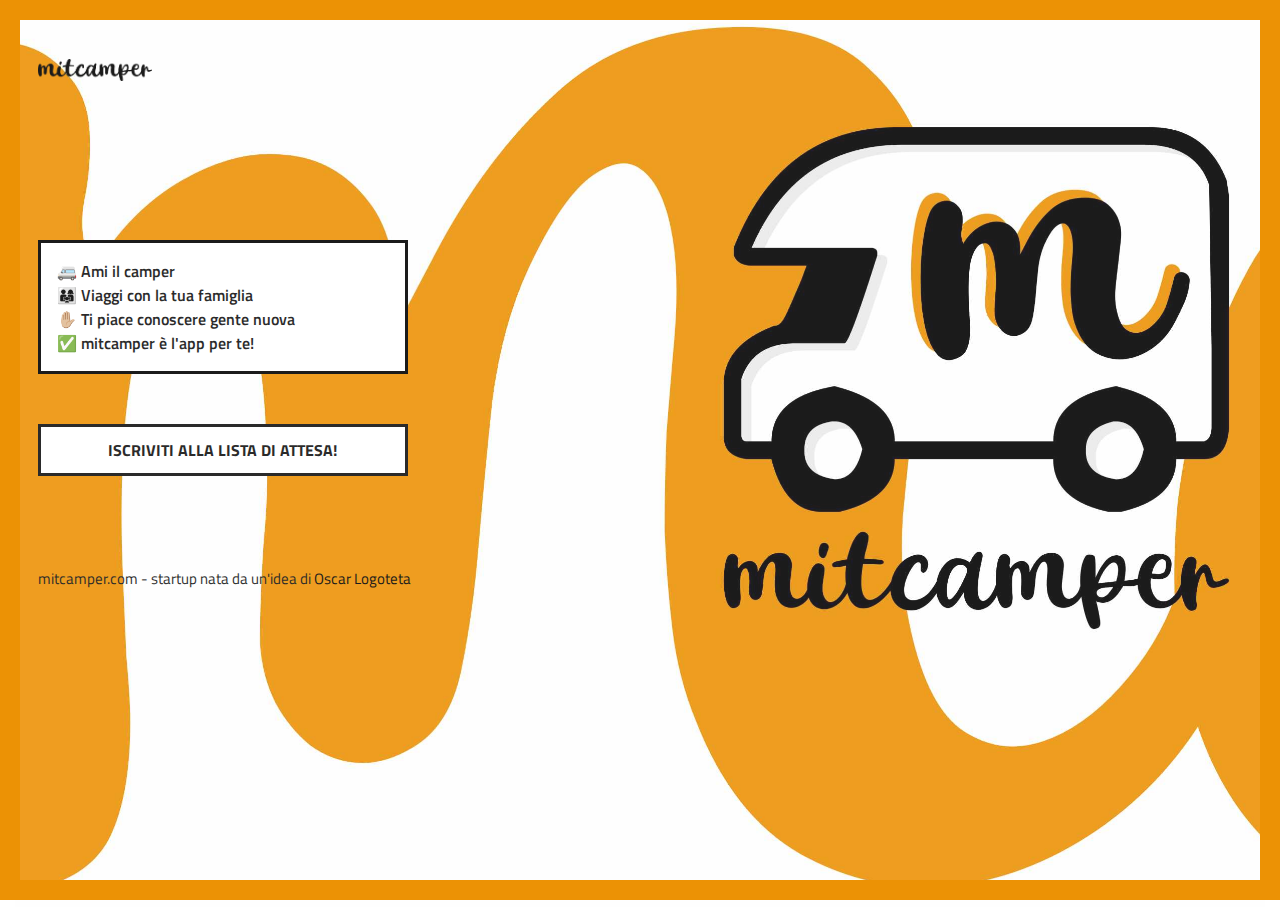
==== index.html @ bbe63ade "fix" ====
<!DOCTYPE html>
<html>
<head lang="en">
    <meta charset="UTF-8">

    <!--Page Title-->
    <title>mitcamper - Perché famiglia è sinonimo di camper!</title>

    <!--Meta Keywords and Description-->
    <meta name="keywords" content="">
    <meta name="description" content="">
    <meta name="viewport" content="width=device-width, initial-scale=1.0, user-scalable=no"/>

    <!--meta OG-->
    <meta property="og:locale" content="it_IT">
    <meta property="og:type" content="website">
    <meta property="og:url" content="http://www.mitcamper.com/">
    <meta property="og:site_name" content="mitcamper">
    <meta property="og:title" content="mitcamper - Perché famiglia è sinonimo di camper!">
    <meta property="og:description" content="Incontra camperisti con bimbi al seguito che condividono la tua stessa visione del mondo!">
    <meta property="og:image" content="/images/app.png">

    <!--Favicon-->
    <link rel="shortcut icon" href="images/favicon.png" title="mitcamper"/>

    <!-- Main CSS Files -->
    <link rel="stylesheet" href="css/style.css">

    <!-- Namari Color CSS -->
    <link rel="stylesheet" href="css/namari-color.css">

    <!--Icon Fonts - Font Awesome Icons-->
    <link rel="stylesheet" href="css/font-awesome.min.css">

    <!-- Animate CSS-->
    <link href="css/animate.css" rel="stylesheet" type="text/css">

    <!--Google Webfonts-->
    <link rel="preconnect" href="https://fonts.googleapis.com">
    <link rel="preconnect" href="https://fonts.gstatic.com" crossorigin>
    <link href="https://fonts.googleapis.com/css2?family=Titillium+Web&display=swap" rel="stylesheet">



</head>
<body>

<!-- Preloader -->
<div id="preloader">
    <div id="status" class="la-ball-triangle-path">
        <div></div>
        <div></div>
        <div></div>
    </div>
</div>
<!--End of Preloader-->

<div class="page-border" data-wow-duration="0.7s" data-wow-delay="0.2s">
    <div class="top-border wow fadeInDown animated" style="visibility: visible; animation-name: fadeInDown;"></div>
    <div class="right-border wow fadeInRight animated" style="visibility: visible; animation-name: fadeInRight;"></div>
    <div class="bottom-border wow fadeInUp animated" style="visibility: visible; animation-name: fadeInUp;"></div>
    <div class="left-border wow fadeInLeft animated" style="visibility: visible; animation-name: fadeInLeft;"></div>
</div>

<div id="wrapper">

    <header id="banner" class="scrollto clearfix" data-enllax-ratio=".5">
        <div id="header" class="nav-collapse">
            <div class="row clearfix">
                <div class="col-1">

                    <!--Logo-->
                    <div id="logo">

                        <!--Logo that is shown on the banner-->
                        <img src="images/logo.png" id="banner-logo" alt="Landing Page"/>
                        <!--End of Banner Logo-->

                        <!--The Logo that is shown on the sticky Navigation Bar-->
                        <img src="images/logo.png" id="navigation-logo" alt="Landing Page"/>
                        <!--End of Navigation Logo-->

                    </div>
                    <!--End of Logo-->

                    <aside>

                        <!--Social Icons in Header-->
                       <!-- <ul class="social-icons">
                            <li>
                                <a target="_blank" title="Facebook" href="https://www.facebook.com/username">
                                    <i class="fa fa-facebook fa-1x"></i><span>Facebook</span>
                                </a>
                            </li>
                            <li>
                                <a target="_blank" title="Google+" href="http://google.com/+username">
                                    <i class="fa fa-google-plus fa-1x"></i><span>Google+</span>
                                </a>
                            </li>
                            <li>
                                <a target="_blank" title="Twitter" href="http://www.twitter.com/username">
                                    <i class="fa fa-twitter fa-1x"></i><span>Twitter</span>
                                </a>
                            </li>
                            <li>
                                <a target="_blank" title="Instagram" href="http://www.instagram.com/username">
                                    <i class="fa fa-instagram fa-1x"></i><span>Instagram</span>
                                </a>
                            </li>
                            <li>
                                <a target="_blank" title="behance" href="http://www.behance.net">
                                    <i class="fa fa-behance fa-1x"></i><span>Behance</span>
                                </a>
                            </li>
                        </ul> -->
                        <!--End of Social Icons in Header-->

                    </aside>

                    <!--Main Navigation-->
                    <!-- <nav id="nav-main">
                        <ul>
                            <li>
                                <a href="#banner">Home</a>
                            </li>
                            <li>
                                <a href="#about">About</a>
                            </li>
                            <li>
                                <a href="#gallery">Gallery</a>
                            </li>
                            <li>
                                <a href="#services">Services</a>
                            </li>
                            <li>
                                <a href="#testimonials">Testimonials</a>
                            </li>
                            <li>
                                <a href="#clients">Clients</a>
                            </li>
                            <li>
                                <a href="#pricing">Pricing</a>
                            </li>
                        </ul>
                    </nav> -->
                    <!--End of Main Navigation-->

                    <div id="nav-trigger"><span></span></div>
                    <nav id="nav-mobile"></nav>

                </div>
            </div>
        </div><!--End of Header-->

        <!--Banner Content-->
        <div id="banner-content" class="row clearfix">

            <div class="col-38">

                <div class="section-heading">
                    <!--<h1>Perché famiglia è sinonimo di camper!</h1>-->
                    <h2>🚐 Ami il camper<br/> 
                        👨‍👩‍👧 Viaggi con la tua famiglia<br/>
                        ✋🏼 Ti piace conoscere gente nuova<br/>
                        ✅ mitcamper è l'app per te!</h2>
                </div>

                <!--Call to Action-->
                <a href="https://forms.gle/tN2x4NUxyytHKAfP7" class="button">ISCRIVITI ALLA LISTA DI ATTESA!</a>
                <!--End Call to Action-->

            </div>

            <p id="copyright" class="col-1">mitcamper.com - startup nata da un'idea di <a style="color: #000;" href="http://www.oscarlogoteta.it/" target="_blank">Oscar Logoteta</a></p>


        </div><!--End of Row-->
    </header>

</div>

<!-- Include JavaScript resources -->
<script src="js/jquery.1.8.3.min.js"></script>
<script src="js/wow.min.js"></script>
<script src="js/featherlight.min.js"></script>
<script src="js/featherlight.gallery.min.js"></script>
<script src="js/jquery.enllax.min.js"></script>
<script src="js/jquery.scrollUp.min.js"></script>
<script src="js/jquery.easing.min.js"></script>
<script src="js/jquery.stickyNavbar.min.js"></script>
<script src="js/jquery.waypoints.min.js"></script>
<script src="js/images-loaded.min.js"></script>
<script src="js/lightbox.min.js"></script>
<script src="js/site.js"></script>


</body>
</html>
---- css/style.css ----
/* Namari Landing Page v.1.1.0 Style Index - a free landing page by shapingrain.com

1. Default and Reset styles
- 1.1 Input Elements
2. Global elements
- 2.1 Header
- 2.2 Logo
- 2.3 Buttons
- 2.4 Navigation
- 2.5 Social Elements
- 2.6 Images
3. Fonts and Headings
4. Banner
- 4.1 SignUp Form
5. Content Elements
- 5.1 Icons
- 5.2 Parallax Elements
- 5.3 Divider
6. Landing Page Sections
- 6.1 Features
- 6.2 Testimonials
- 6.3 Gallery
- 6.4 Video
- 6.5 Clients
- 6.6 Pricing Table
7. Footer


/*------------------------------------------------------------------------------------------*/
/* 1. Defaults & Reset of specific styles across browsers */
/*------------------------------------------------------------------------------------------*/

*, *:before, *:after {
    -webkit-box-sizing: border-box;
    -moz-box-sizing: border-box;
    box-sizing: border-box;
}

body, div, dl, dt, dd, ul, ol, li, h1, h2, h3, h4, h5, h6, pre, form, blockquote, th, td {
    margin: 0;
    padding: 0;
    direction: ltr;
}

body {
    margin: 0;
    padding: 0;
    -webkit-font-smoothing: antialiased;
    overflow-x: hidden;
}

p {
    line-height: 25px;
}

.row img {
    height: auto;
    max-width: 100%;
}

a {
    text-decoration: none;
    line-height: inherit;
    -webkit-transition: opacity 0.3s ease-out;
    -moz-transition: opacity 0.3s ease-out;
    -o-transition: opacity 0.3s ease-out;
    transition: opacity 0.3s ease-out;
}

iframe {
    border: 0 !important;
}

.parallax-window {
    min-height: 400px;
    background: transparent;
}

figure {
    margin: 0;
}

/* Page Border */

.page-border {
    position: fixed;
    z-index: 999999;
    pointer-events: none;
}

.page-border .bottom-border, .page-border .left-border, .page-border .right-border, .page-border .top-border {
    background: #f3f3ef;
    position: fixed;
    z-index: 9999;
}

.page-border > .top-border, .page-border > .right-border, .page-border > .bottom-border, .page-border > .left-border {
    padding: 11px;
    background: #ec9205;
}

.page-border .bottom-border, .page-border .top-border {
    width: 100%;
    padding: 10px;
    left: 0;
}

.page-border .left-border, .page-border .right-border {
    padding: 10px;
    height: 100%;
    top: 0;
}

.page-border .top-border {
    top: 0;
}

.page-border .right-border {
    right: 0;
}

.page-border .bottom-border {
    bottom: 0;
}

.page-border .left-border {
    left: 0;
}

#wrapper {
    margin:0 15px;
    padding: 15px 0;
    position: relative;
    height: 100vh;
}


/* --------- 1.1 Input Elements ---------- */

input, textarea {
    border: 1px solid #e1e1e1;
    padding: 10px;
    -webkit-transition: all .3s linear;
    -moz-transition: all .3s linear;
    transition: all .3s linear;
    border-radius: 3px;
}

input {
    height: 40px;
    margin: 3px 0;
    outline: none;
    line-height: normal;
    font-size: 14px;
}

input[type="submit"] {
    cursor: pointer;
    border-style: solid;
    border-width: 2px;
    padding-top: 0;
    padding-bottom: 0;
}

select {
    border: 1px solid #e1e1e1;
    height: 40px;
    padding: 5px;
}

input:focus, textarea:focus {
    box-shadow: inset 0 1px 3px rgba(0, 0, 0, 0.1);
}

*:focus {
    outline: none;
}

/*------------------------------------------------------------------------------------------*/
/* 2. Layout Elements */
/*------------------------------------------------------------------------------------------*/

section {
    clear: both;
    overflow: hidden;
}

/* Rows and Columns */

.row {
    max-width: 1245px;
    margin: 0 auto;
    padding: 75px 0;
    position: relative;
}

.no-padding-bottom .row, .no-padding-bottom div, .no-padding-bottom.row {
    padding-bottom: 0;
}

.no-padding-top.row, .no-padding-top div {
    padding-top: 0;
}

.big-padding-top {
    padding-top: 75px !important;
}

.big-padding-bottom {
    padding-bottom: 85px !important;
}

/* Targets all elements */

[class*='col-'] {
    float: left;
    padding: 20px;
}

#clients .col-2-3 [class*='col-'] {
    padding: 0;
}

/* Clearfix */

.clearfix:after {
    content: "";
    display: table;
    clear: both;
}

/* Main Widths */

.col-1 {
    width: 100%;
}

.col-2 {
    width: 50%;
}

.col-3 {
    width: 33.33%;
}

.col-4 {
    width: 25%;
}

.col-5 {
    width: 20%;
}

.col-6 {
    width: 16.6666666667%;
}

.col-7 {
    width: 14.2857142857%;
}

.col-8 {
    width: 12.5%;
}

.col-9 {
    width: 11.1111111111%;
}

.col-10 {
    width: 10%;
}

.col-11 {
    width: 9.09090909091%;
}

.col-12 {
    width: 8.33%;
}

.col-2-3 {
    width: 66.66%;
}

.col-3-4 {
    width: 75%;
}

.col-9-10 {
    width: 90%;
}

/* Golden Ratio */
.col-61 {
    width: 61.8%;
}

.col-38 {
    width: 38.2%;
}

/* --------- 2.1 Header --------- */

#header {
    height: 71px !important;
    overflow: visible;
    z-index: 9999;
    width: 100%;
    position: absolute !important;
}

#header .row {
    padding: 0;
}

#header aside {
    text-align: right;
}

#header ul {
    text-align: center;
}

#header li {
    display: inline-block;
    list-style: none;
    margin: 0;
}

/* --------- 2.2 Logo ---------- */

#logo {
    float: left;
    height: 71px;
    line-height: 66px;
    margin-right: 15px;
}

#logo h1, #logo h2 {
    display: inline-block;
}

#banner #logo h1 {
    font-size: 28px;
    margin-right: 10px;
    font-weight: 900;
    padding: 0;
}

#logo h2 {
    font-size: 18px;
    padding: 0;
}

#logo img {
    max-height: 22px;
    vertical-align: middle;
    margin-right: 15px;
}

#navigation-logo {
    display: none;
}

.nav-solid #logo #banner-logo {
    display: none;
}

.nav-solid #logo #navigation-logo {
    display: inline-block;
}

/* --------- 2.3 Buttons ---------- */

.call-to-action {
    padding: 35px 0 35px 0;
}

/*Style*/

.button {
    font-size: 16px;
    margin: 35px 0;
    padding: 11px 16px;
    -webkit-transition: all .3s linear;
    -moz-transition: all .3s linear;
    transition: all .3s linear;
    display: inline-block;
    border-width: 3px;
    border-style: solid;
}

/* Play Button */

#video-section {
    position:relative;
}

.play-video {
    height:110px;
    position:absolute;
    top:50%;
    margin-top:-110px;
    width:100%;
}

.play-icon {
    display: inline-block;
    font-size: 0px;
    cursor: pointer;
    margin: 45px auto;
    width: 110px;
    height: 110px;
    border-radius: 50%;
    text-align: center;
    position: relative;
    z-index: 1;
}

.play-icon:after {
    pointer-events: none;
    position: absolute;
    width: 100%;
    height: 100%;
    border-radius: 50%;
    content: '';
    -webkit-box-sizing: content-box;
    -moz-box-sizing: content-box;
    box-sizing: content-box;
}

.play-icon:before {
    font-family: 'fontawesome';
    content: '\f144';
    speak: none;
    font-size: 74px;
    line-height: 110px;
    font-style: normal;
    font-weight: normal;
    font-variant: normal;
    text-transform: none;
    display: block;
    -webkit-font-smoothing: antialiased;
    color:#fff;
}

.play-video .play-icon {
    background: rgba(255, 255, 255, 0.5);
    -webkit-transition: -webkit-transform ease-out 0.3s, background 0.4s;
    -moz-transition: -moz-transform ease-out 0.3s, background 0.4s;
    transition: transform ease-out 0.3s, background 0.4s;
}

.play-video .play-icon:after {
    top: 0;
    left: 0;
    padding: 0;
    z-index: -1;
    box-shadow: 0 0 0 2px rgba(255, 255, 255, 0.1);
    opacity: 0;
    -webkit-transform: scale(0.9);
    -moz-transform: scale(0.9);
    -ms-transform: scale(0.9);
    transform: scale(0.9);
}

.play-video .play-icon:hover {
    background: rgba(255, 255, 255, 0.05);
    -webkit-transform: scale(0.93);
    -moz-transform: scale(0.93);
    -ms-transform: scale(0.93);
    transform: scale(0.93);
    color: #fff;
}


/* --------- 2.4 Navigation ---------- */

#header {
    font-size: 13px;
}

#header aside {
    float: right;
}

#header nav ul {
    text-transform: uppercase;

}

#header nav a {
    height: 71px;
    line-height: 71px;
    display: block;
    padding: 0 10px;
}

#header nav a:hover {
    opacity: 0.6;
}

/*Navigation Solid*/

#header.nav-solid [class*='col-'] {
    padding: 0 20px;
}

#header.nav-solid {
    background: #fff;
    box-shadow: 2px 0px 3px rgba(0, 0, 0, 0.2);
    position: fixed !important;
    left:0;
}

#header.nav-solid nav a {
    border-bottom: 3px solid;
    border-color: #fff;
    -webkit-transition: all 0.3s ease-out;
    -moz-transition: all 0.3s ease-out;
    -o-transition: all 0.3s ease-out;
    transition: all 0.3s ease-out;
}

#header.nav-solid nav a:hover {
    opacity: 1;
}

/* Social Elements when Solid*/

#header.nav-solid .social-icons a {
    -webkit-transition: all 0.3s ease-out;
    -moz-transition: all 0.3s ease-out;
    -o-transition: all 0.3s ease-out;
    transition: all 0.3s ease-out;
    opacity: 0.5;
}

#header.nav-solid .social-icons a:hover {
    opacity: 1;
    color: #e4473c;
}

/* Responsive Nav Styling */

#nav-trigger {
    display: none;
    text-align: right;
}

#nav-trigger span {
    display: inline-block;
    width: 38px;
    height: 71px;
    color: #111;
    cursor: pointer;
    text-transform: uppercase;
    font-size: 22px;
    text-align: center;
    border-top-right-radius: 5px;
    border-top-left-radius: 5px;
    -webkit-transition: all 0.3s ease-out;
    -moz-transition: all 0.3s ease-out;
    -o-transition: all 0.3s ease-out;
    transition: all 0.3s ease-out;
    display: none;
}

#nav-trigger span:after {
    font-family: "fontAwesome";
    display: inline-block;
    width: 38px;
    height: 71px;
    line-height: 75px;
    text-align: center;
    content: "\f0c9";
    border-top-right-radius: 5px;
    border-top-left-radius: 5px;
}

#nav-trigger span.open:after {
    content: "\f00d";
}

#nav-trigger span:hover, .nav-solid #nav-trigger span.open:hover, .nav-solid #nav-trigger span:hover {
    opacity: 0.6;
}

#nav-trigger span.open, #nav-trigger span.open:hover {
    color: #111;
}

.nav-solid #nav-trigger span.open:hover {
    color: #999;
}

.nav-solid #nav-trigger span {
    color: #999;
    opacity: 1;
}

nav#nav-mobile {
    position: relative;
    display: none;
}

nav#nav-mobile ul {
    display: none;
    list-style-type: none;
    position: absolute;
    left: 0;
    right: 0;
    margin-left: -20px;
    margin-right: -20px;
    padding-top: 10px;
    padding-bottom: 10px;
    text-align: center;
    background-color: #fff;
    box-shadow: 0 5px 3px rgba(0, 0, 0, 0.2);
}

nav#nav-mobile ul:after {
    display: none;
}

nav#nav-mobile li {
    margin: 0 20px;
    float: none;
    text-align: left;
    border-bottom: 1px solid #e1e1e1;
}

nav#nav-mobile li:last-child {
    border-bottom: none;
}

.nav-solid nav#nav-mobile li {
    border-top: 1px solid #e1e1e1;
    border-bottom: none;
}

nav#nav-mobile a {
    display: block;
    padding: 12px 0;
    color: #333;
    width: 100%;
    height: auto;
    line-height: normal;
    display: block;
    border-bottom: none !important;
    -webkit-transition: all 0.3s ease-out;
    -moz-transition: all 0.3s ease-out;
    -o-transition: all 0.3s ease-out;
    transition: all 0.3s ease-out;
}

nav#nav-mobile a:hover {
    background: #fafafa;
    opacity: 1;
}

/* --------- 2.5 Social Elements ---------- */

#header .col-4 {
    text-align: right;
}

.social-icons {
    display: inline-block;
    list-style: none;
}

.social-icons a {
    display: inline-block;
    width: 32px;
    text-align: center;
}

.social-icons a:hover {
    opacity: 0.7;
}

.social-icons span {
    display: none;
}

#header .social-icons {
    margin-top: 27px;
}

/* --------- 2.6 Images ---------- */

/*Alignment*/

img {
    vertical-align: top;
}

.image-center {
    display: block;
    margin: 0 auto;
}

a img {
    border: none;
    -webkit-transition: all 0.3s ease-out;
    -moz-transition: all 0.3s ease-out;
    -o-transition: all 0.3s ease-out;
    transition: all 0.3s ease-out;
    -webkit-backface-visibility: hidden;
}

a img:hover {
    opacity: 0.7;
}

/*------------------------------------------------------------------------------------------*/
/* 3. Fonts */
/*------------------------------------------------------------------------------------------*/

h1 {
    padding: 20px 0;
}

h2 {
    padding: 14px 0;
}

h3 {
    padding: 10px 0;
}

h4 {
    padding: 7px 0;
}

h5 {
    padding: 7px 0;
}

h6 {
    padding: 7px 0;
}

/* Text Alignment */

.text-left {
    text-align: left;
}

.text-center {
    text-align: center;
}

.text-right {
    text-align: right;
}

/* Section Headings */

.section-heading {
    padding: 0 0 15px 0;
}

.section-subtitle {
    font-size: 18px;
    padding-top: 0;
}

.section-heading h3 {
    font-size: 14px;
    font-weight: bold;
    color: #ccc;
    letter-spacing: 2px;
    padding-bottom: 0;
}

/*------------------------------------------------------------------------------------------*/
/* 4. Banner */
/*------------------------------------------------------------------------------------------*/

#banner {
    background-size: cover;
}

#banner-content.row {
    padding-top: 170px;
    padding-bottom: 100px;
    height: 100vh;
}

#banner h1 {
    padding-top: 5%;
}

#banner .section-heading:before {
    content: "";
    display: block;
    width: 30px;
    height: 5px;
    margin-top: 30px;
}



/*------------------------------------------------------------------------------------------*/
/* 5. Content Elements */
/*------------------------------------------------------------------------------------------*/

/* --------- 5.1 Icons ---------- */

/*Font Icon sizes*/

.fa-1x {
    font-size: 15px !important;
}

/*Icon Block*/

.icon-block {
    position: relative;
}

.icon-block h4 {
    font-weight: bold;
    padding-top: 0;
}

.icon-block .icon {
    position: absolute;
}

.icon-block p {
    margin-top: 0;
}

/* Icon Left*/

.icon-left .icon {
    left: 15;
}

.icon-left .icon-block-description {
    padding-left: 53px;
}

/* Icon Right */

.icon-right .icon {
    right: 15;
}

.icon-right .icon-block-description {
    padding-right: 53px;
}

/* Icon Above */

.icon-top {
    display: block;
}

.icon-top .icon {
    position: relative;
    display: block;
}

.icon-top .icon-block-description {
    padding-top: 25px;
}

/* --------- 5.2 Parallax Elements ---------- */

.banner-parallax-1, .banner-parallax-2, .banner-parallax-3 {
    min-height: 350px;
}

/* --------- 5.3 Divider ---------- */

.divider {
    position: relative;
    width: 40%;
    height: 20px;
    line-height: 20px;
    margin: 10px auto 5px auto;
    clear: both;
    text-align: center;
}

.divider-inner {
    position: absolute;
    height: 1px;
    width: 100%;
    top: 50%;
    margin-top: -1px;
    border-top: 1px solid;
    border-color: #e1e1e1;
}

.divider i {
    background: #fff;
    position: relative;
    top: -11px;
    padding: 0 5px 0 5px;
    color: #e1e1e1;
}

/*------------------------------------------------------------------------------------------*/
/* 6. Landing Page Sections */
/*------------------------------------------------------------------------------------------*/

/* --------- 6.1 Introduction ---------- */

.introduction img.featured {
    padding: 55px 0 0 0;
}

/* --------- 6.2 Features ---------- */

.features.row {
    padding-left: 5%;
    padding-right: 5%;
}

.features div:nth-child(4) {
    clear: both;
}

/* --------- 6.3 Testimonials ---------- */

.testimonial {
    padding: 15px;
}

blockquote {
    position: relative;
}

.testimonial img {
    max-height: 120px;
    border-radius: 250em;
}

.testimonial footer {
    padding-top: 12px;
}

/* Style Classic - Avatar above Testimonial */

.testimonial.classic img {
    display: inline-block;
    margin-bottom: 25px;
}

.testimonial.classic q {
    display: block;
}

.testimonial.classic footer:before {
    display: block;
    content: "";
    width: 30px;
    height: 4px;
    margin: 10px auto 15px auto;
}

/* Style Big */

.testimonial.bigtest {
    padding-top: 0;
}

.testimonial.bigtest q {
    font-size: 22px;
}

/* --------- 6.4 Gallery ---------- */

#gallery img {
    max-height: 300px;
}

#gallery [class*='col-'] {
    padding: 0;
}

#gallery a {
    display: inline-block;
    position: relative;
    overflow: hidden;
}

#gallery a:hover img {
    opacity: 0.15;
    -moz-backface-visibility: hidden;
}

#gallery a:before {
    font-size: 2.2em;
    font-style: normal;
    font-weight: normal;
    text-align: center;
    content: "+";
    width: 70px;
    height: 70px;
    border-radius: 100em;
    display: block;
    position: absolute;
    top: 55%;
    left: 50%;
    line-height: 72px;
    margin: -35px 0 0 -35px;
    opacity: 0;
    -webkit-transition: all .2s linear;
    -moz-transition: all .2s linear;
    transition: all .2s linear;
    vertical-align: middle;
}

#gallery a:hover:before {
    opacity: 1;
    top: 50%;
    left: 50%;
}

/**
 * Featherlight – ultra slim jQuery lightbox
 * Version 1.3.3 - http://noelboss.github.io/featherlight/
 *
 * Copyright 2015, Noël Raoul Bossart (http://www.noelboss.com)
 * MIT Licensed.
**/
@media all {
    .featherlight {
        display: none;

        /* dimensions: spanning the background from edge to edge */
        position: fixed;
        top: 0;
        right: 0;
        bottom: 0;
        left: 0;
        z-index: 2147483647; /* z-index needs to be >= elements on the site. */

        /* position: centering content */
        text-align: center;

        /* insures that the ::before pseudo element doesn't force wrap with fixed width content; */
        white-space: nowrap;

        /* styling */
        cursor: pointer;
        background: #333;
        /* IE8 "hack" for nested featherlights */
        background: rgba(0, 0, 0, 0);
    }

    /* support for nested featherlights. Does not work in IE8 (use JS to fix) */
    .featherlight:last-of-type {
        background: rgba(0, 0, 0, 0.8);
    }

    .featherlight:before {
        /* position: trick to center content vertically */
        content: '';
        display: inline-block;
        height: 100%;
        vertical-align: middle;
        margin-right: -0.25em;
    }

    .featherlight .featherlight-content {

        /* position: centering vertical and horizontal */
        text-align: left;
        vertical-align: middle;
        display: inline-block;

        /* dimensions: cut off images */
        overflow: auto;
        padding: 25px 0;
        border-bottom: 25px solid transparent;

        /* dimensions: handling small or empty content */
        min-width: 30%;

        /* dimensions: handling large content */
        margin-left: 5%;
        margin-right: 5%;
        max-height: 95%;

        /* styling */
        cursor: auto;

        /* reset white-space wrapping */
        white-space: normal;
    }

    /* contains the content */
    .featherlight .featherlight-inner {
        /* make sure its visible */
        display: block;
    }

    .featherlight .featherlight-close-icon {
        /* position: centering vertical and horizontal */
        position: absolute;
        z-index: 9999;
        top: 25px;
        right: 25px;

        /* dimensions: 25px x 25px */
        line-height: 25px;
        width: 25px;

        /* styling */
        cursor: pointer;
        text-align: center;
        color: #fff;
        font-family: "fontawesome";
        font-size: 22px;
        opacity: 0.5;
        -webkit-transition: all 0.3s ease-out;
        -moz-transition: all 0.3s ease-out;
        -o-transition: all 0.3s ease-out;
        transition: all 0.3s ease-out;
    }

    .featherlight .featherlight-close-icon:hover {
        opacity: 1;
    }

    .featherlight .featherlight-image {
        /* styling */
        max-height: 100%;
        max-width:100%;
    }

    .featherlight-iframe .featherlight-content {
        /* removed the border for image croping since iframe is edge to edge */
        border-bottom: 0;
        padding: 0;
    }

    .featherlight iframe {
        /* styling */
        border: none;
    }
}

/* handling phones and small screens */
@media only screen and (max-width: 1024px) {
    .featherlight .featherlight-content {
        /* dimensions: maximize lightbox with for small screens */
        margin-left: 10px;
        margin-right: 10px;
        max-height: 98%;

        padding: 10px 10px 0;
        border-bottom: 10px solid transparent;
    }

}

/* Gallery Styling */
@media all {
    .featherlight-next,
    .featherlight-previous {
        font-family: "fontawesome";
        font-size: 22px;
        display: block;
        position: absolute;
        top: 25px;
        right: 0;
        bottom: 0;
        left: 80%;
        cursor: pointer;
        /* preventing text selection */
        -webkit-touch-callout: none;
        -webkit-user-select: none;
        -khtml-user-select: none;
        -moz-user-select: none;
        -ms-user-select: none;
        user-select: none;
        /* IE9 hack, otherwise navigation doesn't appear */
        background: rgba(0, 0, 0, 0);
        -webkit-transition: all 0.3s ease-out;
        -moz-transition: all 0.3s ease-out;
        -o-transition: all 0.3s ease-out;
        transition: all 0.3s ease-out;
    }

    .featherlight-previous {
        left: 0;
        right: 80%;
    }

    .featherlight-next span,
    .featherlight-previous span {
        display: inline-block;
        opacity: 0.3;
        position: absolute;
        top: 50%;
        width: 100%;
        font-size: 80px;
        line-height: 80px;

        /* center vertically */
        margin-top: -40px;
        color: #fff;
        font-style: normal;
        font-weight: normal;
        -webkit-transition: all 0.3s ease-out;
        -moz-transition: all 0.3s ease-out;
        -o-transition: all 0.3s ease-out;
        transition: all 0.3s ease-out;
    }

    .featherlight-next span {
        text-align: right;
        left: auto;
        right: 7%;
    }

    .featherlight-previous span {
        text-align: left;
        left: 7%;
    }

    .featherlight-next:hover span,
    .featherlight-previous:hover span {
        display: inline-block;
        opacity: 1;
    }

    /* Hide navigation while loading */
    .featherlight-loading .featherlight-previous, .featherlight-loading .featherlight-next {
        display: none;
    }
}

/* Always display arrows on touch devices */
@media only screen and (max-device-width: 1024px) {
    .featherlight-next:hover,
    .featherlight-previous:hover {
        background: none;
    }

    .featherlight-next span,
    .featherlight-previous span {
        display: block;
    }
}

/* handling phones and small screens */
@media only screen and (max-width: 1024px) {
    .featherlight-next,
    .featherlight-previous {
        top: 10px;
        right: 10px;
        left: 85%;
    }

    .featherlight-previous {
        left: 10px;
        right: 85%;
    }

    .featherlight-next span,
    .featherlight-previous span {
        margin-top: -30px;
        font-size: 40px;
    }
}

/* --------- 6.5 Video ---------- */

#video-box {
    color:#fff;
    position:relative;
    overflow:hidden;
    text-align:center;
}

.video_container, .easyContainer {
    position: relative;
    padding-bottom: 56.25%; /* 16/9 ratio */
    margin: 0;
    padding-top: 0; /* IE6 workaround*/
    height: 0;
    overflow: hidden;
}

.video_container iframe, .video_container object, .video_container embed {
    position: absolute;
    top: 0;
    left: 0;
    width: 100% !important;
    height: 100% !important;
}

.slvj-lightbox iframe, .slvj-lightbox object, .slvj-lightbox embed {
    width: 100% !important;
    height: 529px !important;
}

.videojs-background-wrap {
    overflow: hidden;
    position: absolute;
    height: 100%;
    width: 100%;
    top: 0;
    left: 0;
    z-index: -998;
}

#slvj-window {
    width: 100%;
    min-height: 100%;
    z-index: 9999999999;
    background: rgba(0, 0, 0, 0.8);
    position: fixed;
    top: 0;
    left: 0;
}

#slvj-window,
#slvj-window * {
    -webkit-box-sizing: border-box;
    -moz-box-sizing: border-box;
    box-sizing: border-box;
}

#slvj-background-close {
    width: 100%;
    min-height: 100%;
    z-index: 31;
    position: fixed;
    top: 0;
    left: 0;
}

#slvj-back-lightbox {
    max-width: 940px;
    max-height: 529px;
    z-index: 32;
    text-align: center;
    margin: 0 auto;
}

.slvj-lightbox {
    width: 100%;
    height: 100%;
    margin: 0;
    z-index: 53;
}

#slvj-close-icon:before {
    font-family: "fontawesome";
    color: #fff;
    content: '\f00d';
    font-size: 22px;
    opacity: 0.5;
    -webkit-transition: all 0.3s ease-out;
    -moz-transition: all 0.3s ease-out;
    -o-transition: all 0.3s ease-out;
    transition: all 0.3s ease-out;
    z-index: 99999;
    height: 22px;
    width: 22px;
    position: absolute;
    top: 15px;
    right: 15px;
    cursor: pointer;
}

#slvj-close-icon:before:hover {
    opacity: 1;
    cursor: pointer;
}

/* --------- 6.6 Clients ---------- */

#clients a {
    display: block;
    text-align: center;
    position: relative;
    text-transform: uppercase;
    font-weight: bold;
    color: #fff;
}

#clients img {
    display: inline-block;
    padding: 15px 25px;
}

.client-overlay {
    background: rgba(0, 0, 0, 0.8);
    position: absolute;
    top;
    0;
    right: 0;
    bottom: 0;
    left: 0;
    width: 100%;
    height: 100%;
    opacity: 0;
    -webkit-transition: all 0.3s ease-out;
    -moz-transition: all 0.3s ease-out;
    -o-transition: all 0.3s ease-out;
    transition: all 0.3s ease-out;
}

#clients a:hover .client-overlay {
    opacity: 1;
}

.client-overlay span {
    position: absolute;
    top: 48%;
    left: 0;
    width: 100%;
    text-align: center;
    display: inline-block;
}

/* --------- 6.7 Pricing Table ---------- */

.pricing-block-content {
    background: #fff;
    padding: 25px 0 25px 0;
    box-shadow: 0px 1px 2px rgba(0, 0, 0, 0.07);
    transition: all 0.2s ease-in-out 0s;
    position: relative;
    border: 10px solid #fff;
}


.pricing-block ul {
    list-style: none;
    margin: 25px 0 25px 0;
}

.pricing-block li {
    padding: 14px 0;
    border-bottom: 1px dotted #e1e1e1;
}

.pricing-block li:last-of-type {
    border:none;
}

.pricing-block h3 {
    font-size:17px;
    text-transform:uppercase;
    padding-bottom:0;
}

.pricing-sub {
    font-style: italic;
    color:#ccc;
    margin:0 0 25px 0;
}

/*Price*/

.pricing {
    background: #f5f5f5;
    padding: 25px;
    position: relative;
}

.price {
    display: inline-block;
    font-size: 62px;
    font-weight: 700;
    position: relative;
}

.price span {
    position: absolute;
    top: 0;
    left: -20px;
    font-size: 22px;
}

.pricing  p {
    font-style:italic;
    color:#b4b4b4;
    line-height:auto;
    margin:0;
}



/*------------------------------------------------------------------------------------------*/
/* 7. Footer */
/*------------------------------------------------------------------------------------------*/

#landing-footer {
    clear: both;
}

#landing-footer .row {
    padding: 0;
}

#landing-footer p {
    margin: 0;
}

#landing-footer ul {
    list-style: none;
    text-align: right;
}

#landing-footer li {
    display: inline-block;
}

/* Scroll Up */

#scrollUp {
    bottom: 15px;
    right: 30px;
    width: 70px;
    height: 80px;
    margin-bottom: -10px;
    padding: 0 5px 20px 5px;
    text-align: center;
    text-decoration: none;
    color: #fff;
    -webkit-transition: margin-bottom 150ms linear;
    -moz-transition: margin-bottom 150ms linear;
    -o-transition: margin-bottom 150ms linear;
    transition: margin-bottom 150ms linear;
}

#scrollUp:hover {
    margin-bottom: 0;
}

#scrollUp:before {
    background: #ccc;
    font-family: "fontawesome";
    font-size: 2.4em;
    font-style: normal;
    font-weight: normal;
    text-align: center;
    color: #fff;
    width: 45px;
    height: 45px;
    display: inline-block;
    line-height: 45px;
    content: "\f106";
    opacity: 1;
}

/*Preloader*/

#preloader {
    position: fixed;
    top: 0;
    left: 0;
    right: 0;
    bottom: 0;
    background-color: #fff; /* change if the mask should have another color then white */
    z-index: 99999; /* makes sure it stays on top */
}

#status {
    width: 110px;
    height: 110px;
    position: absolute;
    left: 50%; /* centers the loading animation horizontally one the screen */
    top: 50%; /* centers the loading animation vertically one the screen */
    background-position: center;
    margin: -55px 0 0 -55px; /* is width and height divided by two */
    text-align: center;
}

/*!
 * Load Awesome v1.1.0 (http://github.danielcardoso.net/load-awesome/)
 * Copyright 2015 Daniel Cardoso <@DanielCardoso>
 * Licensed under MIT
 */
.la-ball-triangle-path,
.la-ball-triangle-path > div {
    position: relative;
    -webkit-box-sizing: border-box;
    -moz-box-sizing: border-box;
    box-sizing: border-box;
}

.la-ball-triangle-path {
    display: block;
    font-size: 0;
    color: #fff;
}

.la-ball-triangle-path.la-dark {
    color: #333;
}

.la-ball-triangle-path > div {
    display: inline-block;
    float: none;
    background-color: currentColor;
    border: 0 solid currentColor;
}

.la-ball-triangle-path {
    width: 32px;
    height: 32px;
}

.la-ball-triangle-path > div {
    position: absolute;
    top: 0;
    left: 0;
    width: 10px;
    height: 10px;
    border-radius: 100%;
}

.la-ball-triangle-path > div:nth-child(1) {
    -webkit-animation: ball-triangle-path-ball-one 2s 0s ease-in-out infinite;
    -moz-animation: ball-triangle-path-ball-one 2s 0s ease-in-out infinite;
    -o-animation: ball-triangle-path-ball-one 2s 0s ease-in-out infinite;
    animation: ball-triangle-path-ball-one 2s 0s ease-in-out infinite;
}

.la-ball-triangle-path > div:nth-child(2) {
    -webkit-animation: ball-triangle-path-ball-two 2s 0s ease-in-out infinite;
    -moz-animation: ball-triangle-path-ball-two 2s 0s ease-in-out infinite;
    -o-animation: ball-triangle-path-ball-two 2s 0s ease-in-out infinite;
    animation: ball-triangle-path-ball-two 2s 0s ease-in-out infinite;
}

.la-ball-triangle-path > div:nth-child(3) {
    -webkit-animation: ball-triangle-path-ball-tree 2s 0s ease-in-out infinite;
    -moz-animation: ball-triangle-path-ball-tree 2s 0s ease-in-out infinite;
    -o-animation: ball-triangle-path-ball-tree 2s 0s ease-in-out infinite;
    animation: ball-triangle-path-ball-tree 2s 0s ease-in-out infinite;
}

.la-ball-triangle-path.la-sm {
    width: 16px;
    height: 16px;
}

.la-ball-triangle-path.la-sm > div {
    width: 4px;
    height: 4px;
}

.la-ball-triangle-path.la-2x {
    width: 64px;
    height: 64px;
}

.la-ball-triangle-path.la-2x > div {
    width: 20px;
    height: 20px;
}

.la-ball-triangle-path.la-3x {
    width: 96px;
    height: 96px;
}

.la-ball-triangle-path.la-3x > div {
    width: 30px;
    height: 30px;
}

/*
 * Animations
 */
@-webkit-keyframes ball-triangle-path-ball-one {
    0% {
        -webkit-transform: translate(0, 220%);
        transform: translate(0, 220%);
    }
    17% {
        opacity: .25;
    }
    33% {
        opacity: 1;
        -webkit-transform: translate(110%, 0);
        transform: translate(110%, 0);
    }
    50% {
        opacity: .25;
    }
    66% {
        opacity: 1;
        -webkit-transform: translate(220%, 220%);
        transform: translate(220%, 220%);
    }
    83% {
        opacity: .25;
    }
    100% {
        opacity: 1;
        -webkit-transform: translate(0, 220%);
        transform: translate(0, 220%);
    }
}

@-moz-keyframes ball-triangle-path-ball-one {
    0% {
        -moz-transform: translate(0, 220%);
        transform: translate(0, 220%);
    }
    17% {
        opacity: .25;
    }
    33% {
        opacity: 1;
        -moz-transform: translate(110%, 0);
        transform: translate(110%, 0);
    }
    50% {
        opacity: .25;
    }
    66% {
        opacity: 1;
        -moz-transform: translate(220%, 220%);
        transform: translate(220%, 220%);
    }
    83% {
        opacity: .25;
    }
    100% {
        opacity: 1;
        -moz-transform: translate(0, 220%);
        transform: translate(0, 220%);
    }
}

@-o-keyframes ball-triangle-path-ball-one {
    0% {
        -o-transform: translate(0, 220%);
        transform: translate(0, 220%);
    }
    17% {
        opacity: .25;
    }
    33% {
        opacity: 1;
        -o-transform: translate(110%, 0);
        transform: translate(110%, 0);
    }
    50% {
        opacity: .25;
    }
    66% {
        opacity: 1;
        -o-transform: translate(220%, 220%);
        transform: translate(220%, 220%);
    }
    83% {
        opacity: .25;
    }
    100% {
        opacity: 1;
        -o-transform: translate(0, 220%);
        transform: translate(0, 220%);
    }
}

@keyframes ball-triangle-path-ball-one {
    0% {
        -webkit-transform: translate(0, 220%);
        -moz-transform: translate(0, 220%);
        -o-transform: translate(0, 220%);
        transform: translate(0, 220%);
    }
    17% {
        opacity: .25;
    }
    33% {
        opacity: 1;
        -webkit-transform: translate(110%, 0);
        -moz-transform: translate(110%, 0);
        -o-transform: translate(110%, 0);
        transform: translate(110%, 0);
    }
    50% {
        opacity: .25;
    }
    66% {
        opacity: 1;
        -webkit-transform: translate(220%, 220%);
        -moz-transform: translate(220%, 220%);
        -o-transform: translate(220%, 220%);
        transform: translate(220%, 220%);
    }
    83% {
        opacity: .25;
    }
    100% {
        opacity: 1;
        -webkit-transform: translate(0, 220%);
        -moz-transform: translate(0, 220%);
        -o-transform: translate(0, 220%);
        transform: translate(0, 220%);
    }
}

@-webkit-keyframes ball-triangle-path-ball-two {
    0% {
        -webkit-transform: translate(110%, 0);
        transform: translate(110%, 0);
    }
    17% {
        opacity: .25;
    }
    33% {
        opacity: 1;
        -webkit-transform: translate(220%, 220%);
        transform: translate(220%, 220%);
    }
    50% {
        opacity: .25;
    }
    66% {
        opacity: 1;
        -webkit-transform: translate(0, 220%);
        transform: translate(0, 220%);
    }
    83% {
        opacity: .25;
    }
    100% {
        opacity: 1;
        -webkit-transform: translate(110%, 0);
        transform: translate(110%, 0);
    }
}

@-moz-keyframes ball-triangle-path-ball-two {
    0% {
        -moz-transform: translate(110%, 0);
        transform: translate(110%, 0);
    }
    17% {
        opacity: .25;
    }
    33% {
        opacity: 1;
        -moz-transform: translate(220%, 220%);
        transform: translate(220%, 220%);
    }
    50% {
        opacity: .25;
    }
    66% {
        opacity: 1;
        -moz-transform: translate(0, 220%);
        transform: translate(0, 220%);
    }
    83% {
        opacity: .25;
    }
    100% {
        opacity: 1;
        -moz-transform: translate(110%, 0);
        transform: translate(110%, 0);
    }
}

@-o-keyframes ball-triangle-path-ball-two {
    0% {
        -o-transform: translate(110%, 0);
        transform: translate(110%, 0);
    }
    17% {
        opacity: .25;
    }
    33% {
        opacity: 1;
        -o-transform: translate(220%, 220%);
        transform: translate(220%, 220%);
    }
    50% {
        opacity: .25;
    }
    66% {
        opacity: 1;
        -o-transform: translate(0, 220%);
        transform: translate(0, 220%);
    }
    83% {
        opacity: .25;
    }
    100% {
        opacity: 1;
        -o-transform: translate(110%, 0);
        transform: translate(110%, 0);
    }
}

@keyframes ball-triangle-path-ball-two {
    0% {
        -webkit-transform: translate(110%, 0);
        -moz-transform: translate(110%, 0);
        -o-transform: translate(110%, 0);
        transform: translate(110%, 0);
    }
    17% {
        opacity: .25;
    }
    33% {
        opacity: 1;
        -webkit-transform: translate(220%, 220%);
        -moz-transform: translate(220%, 220%);
        -o-transform: translate(220%, 220%);
        transform: translate(220%, 220%);
    }
    50% {
        opacity: .25;
    }
    66% {
        opacity: 1;
        -webkit-transform: translate(0, 220%);
        -moz-transform: translate(0, 220%);
        -o-transform: translate(0, 220%);
        transform: translate(0, 220%);
    }
    83% {
        opacity: .25;
    }
    100% {
        opacity: 1;
        -webkit-transform: translate(110%, 0);
        -moz-transform: translate(110%, 0);
        -o-transform: translate(110%, 0);
        transform: translate(110%, 0);
    }
}

@-webkit-keyframes ball-triangle-path-ball-tree {
    0% {
        -webkit-transform: translate(220%, 220%);
        transform: translate(220%, 220%);
    }
    17% {
        opacity: .25;
    }
    33% {
        opacity: 1;
        -webkit-transform: translate(0, 220%);
        transform: translate(0, 220%);
    }
    50% {
        opacity: .25;
    }
    66% {
        opacity: 1;
        -webkit-transform: translate(110%, 0);
        transform: translate(110%, 0);
    }
    83% {
        opacity: .25;
    }
    100% {
        opacity: 1;
        -webkit-transform: translate(220%, 220%);
        transform: translate(220%, 220%);
    }
}

@-moz-keyframes ball-triangle-path-ball-tree {
    0% {
        -moz-transform: translate(220%, 220%);
        transform: translate(220%, 220%);
    }
    17% {
        opacity: .25;
    }
    33% {
        opacity: 1;
        -moz-transform: translate(0, 220%);
        transform: translate(0, 220%);
    }
    50% {
        opacity: .25;
    }
    66% {
        opacity: 1;
        -moz-transform: translate(110%, 0);
        transform: translate(110%, 0);
    }
    83% {
        opacity: .25;
    }
    100% {
        opacity: 1;
        -moz-transform: translate(220%, 220%);
        transform: translate(220%, 220%);
    }
}

@-o-keyframes ball-triangle-path-ball-tree {
    0% {
        -o-transform: translate(220%, 220%);
        transform: translate(220%, 220%);
    }
    17% {
        opacity: .25;
    }
    33% {
        opacity: 1;
        -o-transform: translate(0, 220%);
        transform: translate(0, 220%);
    }
    50% {
        opacity: .25;
    }
    66% {
        opacity: 1;
        -o-transform: translate(110%, 0);
        transform: translate(110%, 0);
    }
    83% {
        opacity: .25;
    }
    100% {
        opacity: 1;
        -o-transform: translate(220%, 220%);
        transform: translate(220%, 220%);
    }
}

@keyframes ball-triangle-path-ball-tree {
    0% {
        -webkit-transform: translate(220%, 220%);
        -moz-transform: translate(220%, 220%);
        -o-transform: translate(220%, 220%);
        transform: translate(220%, 220%);
    }
    17% {
        opacity: .25;
    }
    33% {
        opacity: 1;
        -webkit-transform: translate(0, 220%);
        -moz-transform: translate(0, 220%);
        -o-transform: translate(0, 220%);
        transform: translate(0, 220%);
    }
    50% {
        opacity: .25;
    }
    66% {
        opacity: 1;
        -webkit-transform: translate(110%, 0);
        -moz-transform: translate(110%, 0);
        -o-transform: translate(110%, 0);
        transform: translate(110%, 0);
    }
    83% {
        opacity: .25;
    }
    100% {
        opacity: 1;
        -webkit-transform: translate(220%, 220%);
        -moz-transform: translate(220%, 220%);
        -o-transform: translate(220%, 220%);
        transform: translate(220%, 220%);
    }
}

/*------------------------------------------------------------------------------------------*/
/* Responsive Elements */
/*------------------------------------------------------------------------------------------*/

/* =Media Queries for Nav
===============================*/
@media all and (max-width: 1024px) {
    #nav-trigger {
        display: block;
    }

    nav#nav-main {
        display: none;
    }

    nav#nav-mobile {
        display: block;
    }

    nav#nav-mobile li {
        display: block;
    }

    #header aside {
        display: none;
    }
}

/* Landscape mobile & down
===============================*/
@media (max-width: 480px) {

    #wrapper {
        margin:0;
        padding:0;
    }

    .page-border, #scrollUp, #scrollUp:before {
        display:none;
    }

    .row {
        padding: 15px !important;
    }

    .col-1, .col-2, .col-3, .col-4, .col-5, .col-6, .col-7, .col-8, .col-9, .col-10, .col-11, .col-12, .col-2-3, .col-3-4, .col-9-10, .col-61, .col-38, .row {
        width: 100%;
    }

    .col-1, .col-2, .col-3, .col-4, .col-5, .col-6, .col-7, .col-8, .col-9, .col-10, .col-11, .col-12, .col-2-3, .col-3-4, .col-9-10, .col-61, .col-38 {
        padding-right: 0;
        padding-left: 0;
    }

    /*-----------------Header Elements-----------------*/
    #header .row {
        padding: 0 15px !important;
    }

    #header.nav-solid [class*="col-"] {
        padding: 0;
    }

    /*Logo*/
    #logo h2 {
        padding: 0;
    }

    /* Social */
    #header aside {
        clear: both;
        padding: 0;
    }

    #header ul.social-icons {
        margin-top: 0;
    }

    #banner-content.row {
        padding-top: 85px !important;
    }

    /*-----------------Sections-----------------*/

    /* Call to Action*/
    .call-to-action {
        padding-bottom: 25px;
    }

    /* Video */
    .slvj-lightbox iframe, .slvj-lightbox object, .slvj-lightbox embed {
        height: 270px !important;
    }

    /* Footer */
    #landing-footer #copyright {
        float: left;
        width: 50%;
    }

    #landing-footer .social-icons {
        float: right;
        width: 50%;
    }

    /*-----------------Typography-----------------*/
    h1 {
        font-size: 38px;
    }

    #banner h1 {
        font-size: 48px;
    }

    /* Hide Elements */
    a#scrollUp {
        display: none !important;
    }

}

/* Mobile to Tablet Portrait
===============================*/
@media (min-width: 480px) and (max-width: 767px) {

    #wrapper {
        margin:0;
        padding:0;
    }

    .page-border, #scrollUp, #scrollUp:before {
        display:none;
    }


    .row {
        padding: 15px 0 !important;
    }

    .col-1, .col-2, .col-5, .col-7, .col-9, .col-11, .col-2-3, .col-3-4, .col-61, .col-38, .row {
        width: 100%;
    }

    .col-3, .col-4, .col-6, .col-8, .col-10, .col-12 {
        width: 50%;
    }

    /*-----------------Header Elements-----------------*/
    #header .row {
        padding: 0 !important;
    }

    #header aside {
        display: inline-block;
        position: absolute;
        top: 40px;
        right: 60px;
        padding-top:3px;
        padding-right: 5px;
    }

    #header.nav-solid aside {
        top: 20px;
    }

    #header aside ul {
        margin-top: 0 !important;
        padding-top: 6px;
    }

    #banner-content.row {
        padding-top: 85px !important;
    }

    /*Navigation*/
    nav#nav-mobile ul {
        margin-left: -40px;
        margin-right: -40px;
        padding-left: 20px;
        padding-right: 20px;
    }

    /*-----------------Sections-----------------*/

    /* Video */
    .slvj-lightbox iframe, .slvj-lightbox object, .slvj-lightbox embed {
        height: 370px !important;
    }

    /* Footer */
    #landing-footer #copyright {
        float: left;
        width: 50%;
    }

    #landing-footer .social-icons {
        float: right;
        width: 50%;
    }

}

/* Landscape Tablet to Desktop
===============================*/
@media (min-width: 768px) and (max-width: 1024px) {

    #wrapper {
        margin:0;
        padding:0;
    }

    .page-border {
        display:none;
    }

    .big-padding-top {
        padding-top: 45px !important;
    }

    /*-----------------Header Elements-----------------*/
    #header aside {
        display: inline-block;
        position: absolute;
        top: 40px;
        right: 60px;
        padding-top:3px;
        padding-right: 5px;
    }

    #header.nav-solid aside {
        top: 20px;
    }

    #header aside ul {
        margin-top: 0 !important;
        padding-top: 6px;
    }

    /*Navigation*/
    nav#nav-mobile ul {
        margin-left: -40px;
        margin-right: -40px;
        padding-left: 20px;
        padding-right: 20px;
    }

    /*-----------------Sections-----------------*/

    /* Video */
    .slvj-lightbox iframe, .slvj-lightbox object, .slvj-lightbox embed {
        height: 432px !important;
    }

}
---- css/namari-color.css ----
/* Namari Landing Page Dynamic Style Index

1. Website Default Styling
2. Navigation
3. Primary and Secondary Colors
4. Banner
5. Typography
6. Buttons
7. Footer


/*------------------------------------------------------------------------------------------*/
/* 1. Website Default Styling */
/*------------------------------------------------------------------------------------------*/


body {
    background:#fff;
}


/* Default Link Color */

a, .la-ball-triangle-path {
    color:#ec9205;
}

a:hover, #header.nav-solid nav a:hover {
    color:#ec9205;
}

/* Default Icon Color */

.icon i {
    color:#ec9205;
}

/* Border Color */

/*#banner .section-heading:before, .testimonial.classic footer:before {
    background: #ec9205;
}

.pricing-block-content:hover {
    border-color:#ec9205;
}*/


/*------------------------------------------------------------------------------------------*/
/* 2. Navigation */
/*------------------------------------------------------------------------------------------*/


/* Transparent Navigation Color on a Banner */

#header nav a, #header i {
    color:#111;
}


/* Navigation Colors when the Navigation is sticky and solid */ 

#header.nav-solid, #header.nav-solid a, #header.nav-solid i, #nav-mobile ul li a {
    color:#333;
}


/* Navigation Active State */

#header.nav-solid .active {
    color: #ec9205;
    border-color: #ec9205;
}    



/*------------------------------------------------------------------------------------------*/
/* 3. Primary and Secondary Colors */
/*------------------------------------------------------------------------------------------*/


/* Primary Background and Text Colors */

.primary-color, .featured .pricing {
    background-color:#ec9205;
}

.primary-color, .primary-color .section-title, .primary-color .section-subtitle, .featured .pricing, .featured .pricing p {
    color:#fff;    
}

/*.section-heading h2:after {
    background:#ec9205;
    content:"";
    display:block;
    width:30px;
    height:5px;
    margin-top:30px;
}

.text-center .section-heading h2:after {
    margin:30px auto 25px auto;
}*/

/* Primary Icon Colors */

.primary-color .icon i, .primary-color i {
    color:#fff;
}


/* Secondary Background and Text Colors */

.secondary-color {
    background-color:#f5f5f5;
}


/*------------------------------------------------------------------------------------------*/
/* 4. Banner */
/*------------------------------------------------------------------------------------------*/


/* Banner Background and Text Colors */

#banner {
    background: url("../images/banner-images/banner-image-1.jpg") no-repeat right; top;
    background-size:cover;
}


/*------------------------------------------------------------------------------------------*/
/* 5. Typography */
/*------------------------------------------------------------------------------------------*/


body {
    font-family: 'Titillium Web', sans-serif, Arial, Helvetica;
    font-size:15px;
    font-weight:normal;
    color:#111;
}

/* Logo, if you are using Fonts as Logo and not image

#logo h1 {
    font-family:;
    font-size:; 
    font-weight:;
    color:;
}

#logo h2 {
    font-family:;
    font-size:; 
    font-weight:;
    color:;
}

*/


/* Banner Typography */

#banner h1 {
font-family: 'Titillium Web', serif, Arial, Helvetica;
    font-size: 54px;
    line-height: 54px;
    font-weight: 800;
    color: #111;
    text-shadow: 1px 1px white;
}

#banner h2 {
    font-family: 'Titillium Web', sans-serif, Arial, Helvetica;
    font-size: 16px;
    font-weight: 600;
    color: #111;
    background: #fff;
    border: 3px solid #000;
    padding: 16px;
    width: 85%;
}


/* Section Title and Subtitle */

.section-title {
    font-family: 'Titillium Web', sans-serif, Arial, Helvetica;
    font-size: 34px; 
    font-weight:700;
    color:#111;
}

.section-subtitle {
    font-family: 'Titillium Web', sans-serif, Arial, Helvetica;
    font-size: 16px;
    font-weight:300;
    color:#9c9c9c;
}

/* Testimonial */

.testimonial q {
    font-family: 'Titillium Web', sans-serif, Arial, Helvetica;
    font-size: 17px; 
    font-weight:300;
}

.testimonial.classic q, .testimonial.classic footer {
    color:#111;
}


/* Standard Headings h1-h6 */

h1 {
    font-family: 'Titillium Web', sans-serif, Arial, Helvetica;
    font-size: 40px; 
    font-weight:300;
    color:#111;
}

h2 {
    font-family: 'Titillium Web', sans-serif, Arial, Helvetica;
    font-size: 34px; 
    font-weight:300;
    color:#111;
}

h3 {
    font-family: 'Titillium Web', sans-serif, Arial, Helvetica;
    font-size: 30px; 
    font-weight:700;
    color:#111;
}

h4 {
    font-family: 'Titillium Web', sans-serif, Arial, Helvetica;
    font-size: 18px; 
    font-weight:400;
    color:#111;
}

h5 {
    font-family: 'Titillium Web', sans-serif, Arial, Helvetica;
    font-size: 16px; 
    font-weight:400;
    color:#111;
}

h6 {
    font-family: 'Titillium Web', sans-serif, Arial, Helvetica;
    font-size: 14px; 
    font-weight:400;
    color:#111;
}


/*------------------------------------------------------------------------------------------*/
/* 6. Buttons */
/*------------------------------------------------------------------------------------------*/

/* ----------Default Buttons---------- */


/* Button Text */

.button, input[type="submit"]  {
    font-family: 'Titillium Web', sans-serif, Arial, Helvetica;
    font-size:14px;
    font-weight:bold;
    color:#111;
}


/* Button Color */

.button, input[type="submit"] {
    border-color:#111;
}


/* Button Hover Color */

.button:hover,  input[type="submit"]:hover {
    border-color:#ec9205;
    color:#ec9205;
}


/* ----------Banner Buttons---------- */


/* Button Text */

#banner .button {
    font-family: 'Titillium Web', sans-serif, Arial, Helvetica;
    font-size:16px;
    color:#111;
    width: 85%;
    text-align: center;
}


/* Button Color */

#banner .button {
    border-color:#111;
    background: #fff;
}


/* Button Hover Color */

#banner .button:hover {
    color:#000;
    border-color:#000;
}


/*------------------------------------------------------------------------------------------*/
/* 7. Footer */
/*------------------------------------------------------------------------------------------*/

#landing-footer, #landing-footer p, #landing-footer a {
    font-family: 'Titillium Web', sans-serif, Arial, Helvetica;
    font-size:12px;
    font-weight:normal;
    color:#999;
}

/* Footer Icon Color */

#landing-footer i {
    color:#999;
}
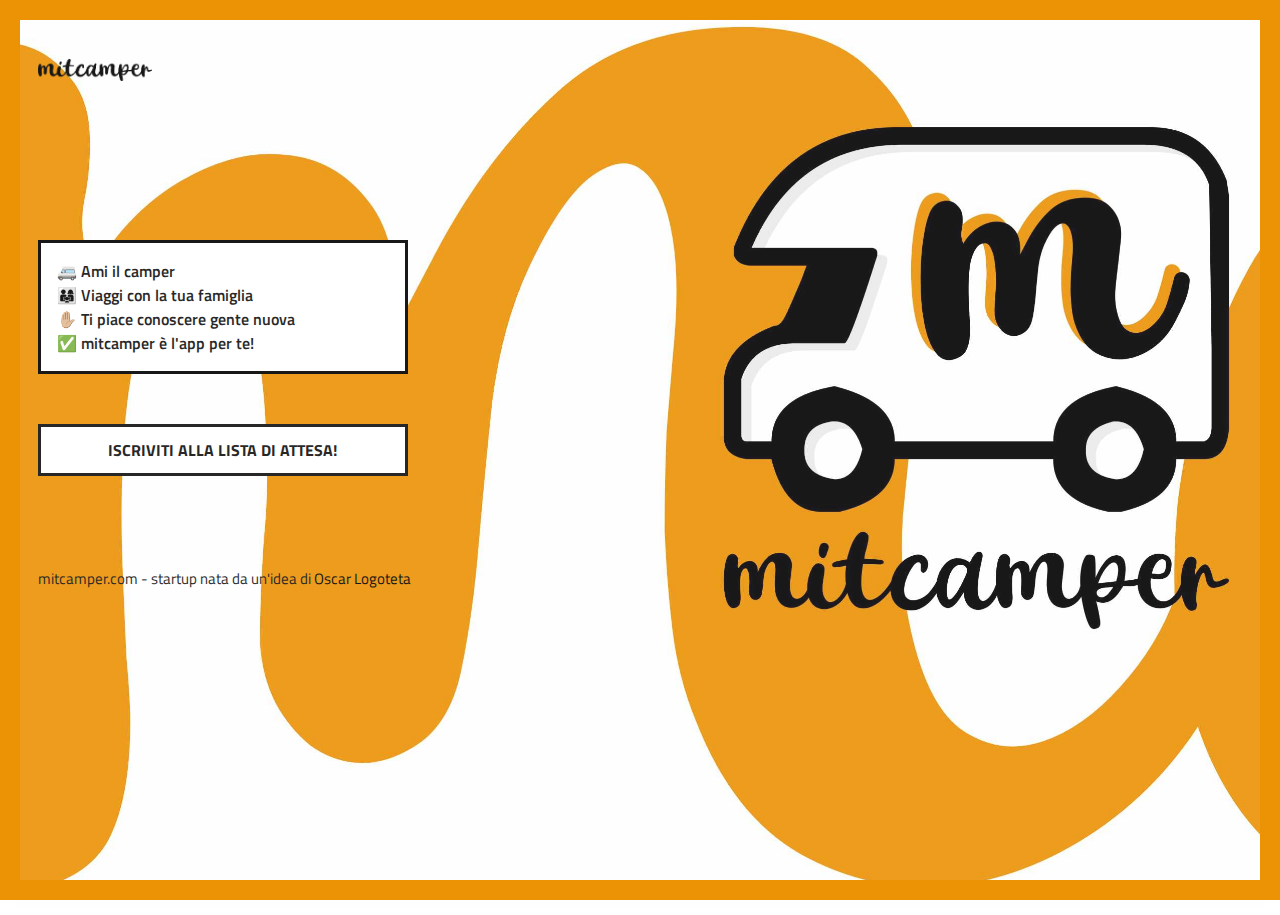
==== commit a6f55fa2: "fix" ====
--- a/index.html
+++ b/index.html
@@ -18,7 +18,7 @@
     <meta property="og:site_name" content="mitcamper">
     <meta property="og:title" content="mitcamper - Perché famiglia è sinonimo di camper!">
     <meta property="og:description" content="Incontra camperisti con bimbi al seguito che condividono la tua stessa visione del mondo!">
-    <meta property="og:image" content="/images/app.png">
+    <meta property="og:image" content="images/app.png">
 
     <!--Favicon-->
     <link rel="shortcut icon" href="images/favicon.png" title="mitcamper"/>
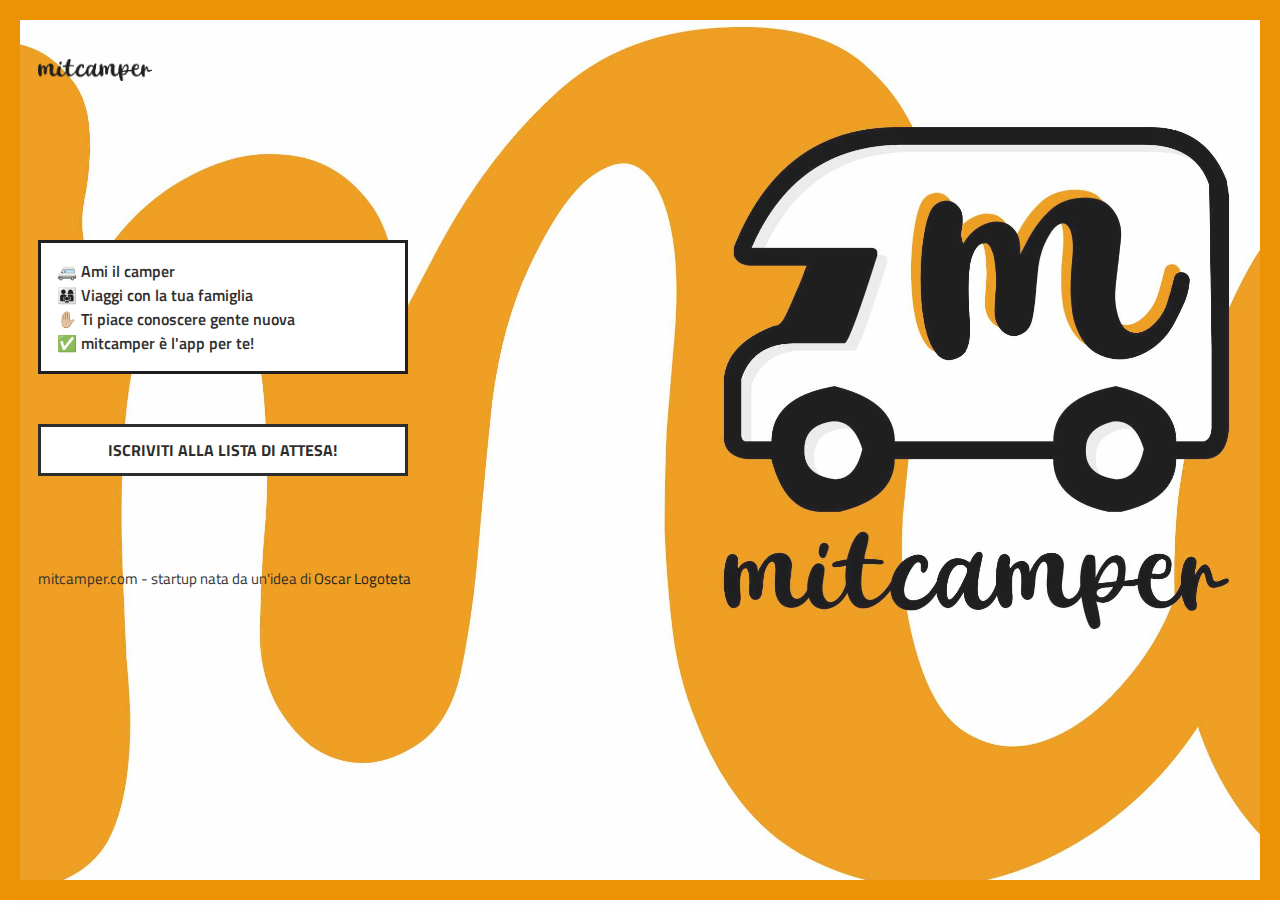
==== commit 348c6dde: "fix" ====
--- a/index.html
+++ b/index.html
@@ -14,11 +14,11 @@
     <!--meta OG-->
     <meta property="og:locale" content="it_IT">
     <meta property="og:type" content="website">
-    <meta property="og:url" content="http://www.mitcamper.com/">
+    <meta property="og:url" content="https://www.mitcamper.com/">
     <meta property="og:site_name" content="mitcamper">
     <meta property="og:title" content="mitcamper - Perché famiglia è sinonimo di camper!">
     <meta property="og:description" content="Incontra camperisti con bimbi al seguito che condividono la tua stessa visione del mondo!">
-    <meta property="og:image" content="images/app.png">
+    <meta property="og:image" content="https://www.mitcamper.com/images/app.png">
 
     <!--Favicon-->
     <link rel="shortcut icon" href="images/favicon.png" title="mitcamper"/>
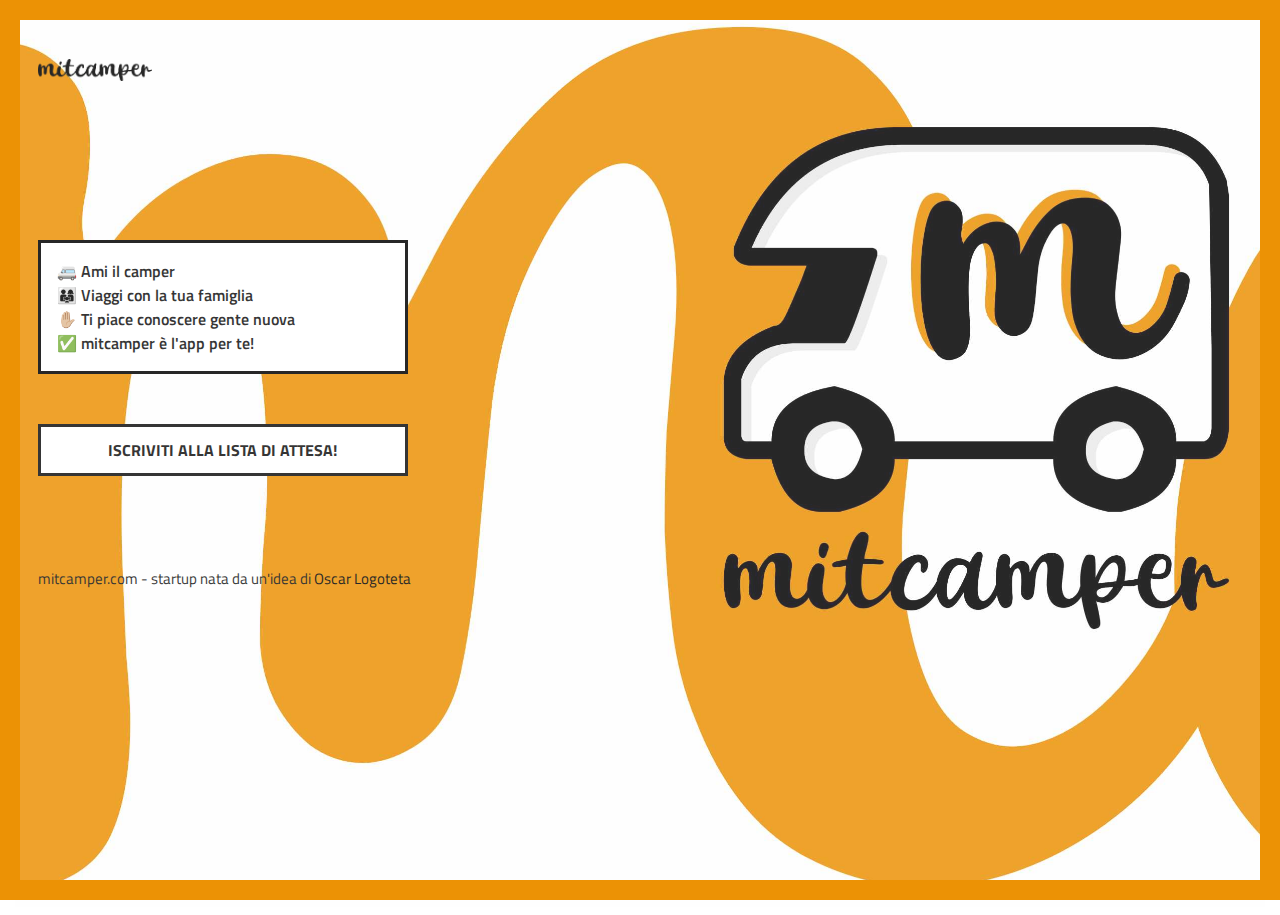
==== commit c6ea3105: "fix head" ====
--- a/index.html
+++ b/index.html
@@ -7,8 +7,8 @@
     <title>mitcamper - Perché famiglia è sinonimo di camper!</title>
 
     <!--Meta Keywords and Description-->
-    <meta name="keywords" content="">
-    <meta name="description" content="">
+    <meta name="keywords" content="camperisti, famiglia, bimbi, plainair">
+    <meta name="description" content="Incontra altri camperisti con famiglia che condividono la tua stessa visione del mondo!">
     <meta name="viewport" content="width=device-width, initial-scale=1.0, user-scalable=no"/>
 
     <!--meta OG-->
@@ -17,7 +17,7 @@
     <meta property="og:url" content="https://www.mitcamper.com/">
     <meta property="og:site_name" content="mitcamper">
     <meta property="og:title" content="mitcamper - Perché famiglia è sinonimo di camper!">
-    <meta property="og:description" content="Incontra camperisti con bimbi al seguito che condividono la tua stessa visione del mondo!">
+    <meta property="og:description" content="Incontra altre famiglie come la tua!">
     <meta property="og:image" content="https://www.mitcamper.com/images/app.png">
 
     <!--Favicon-->
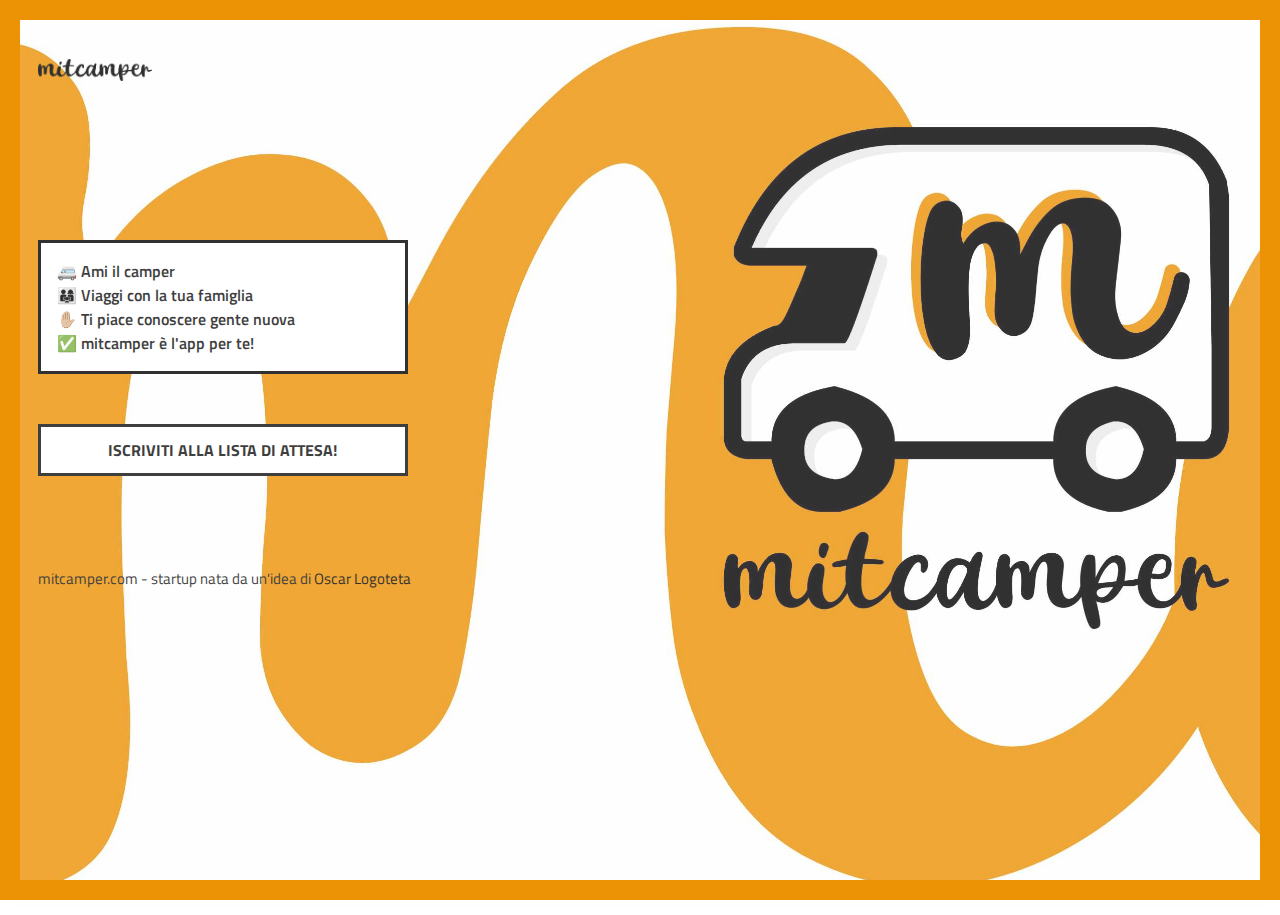
==== commit 6943378e: "fix icon" ====
--- a/index.html
+++ b/index.html
@@ -22,6 +22,7 @@
 
     <!--Favicon-->
     <link rel="shortcut icon" href="images/favicon.png" title="mitcamper"/>
+    <link rel="icon" href="images/favicon.png" title="mitcamper"/>
 
     <!-- Main CSS Files -->
     <link rel="stylesheet" href="css/style.css">
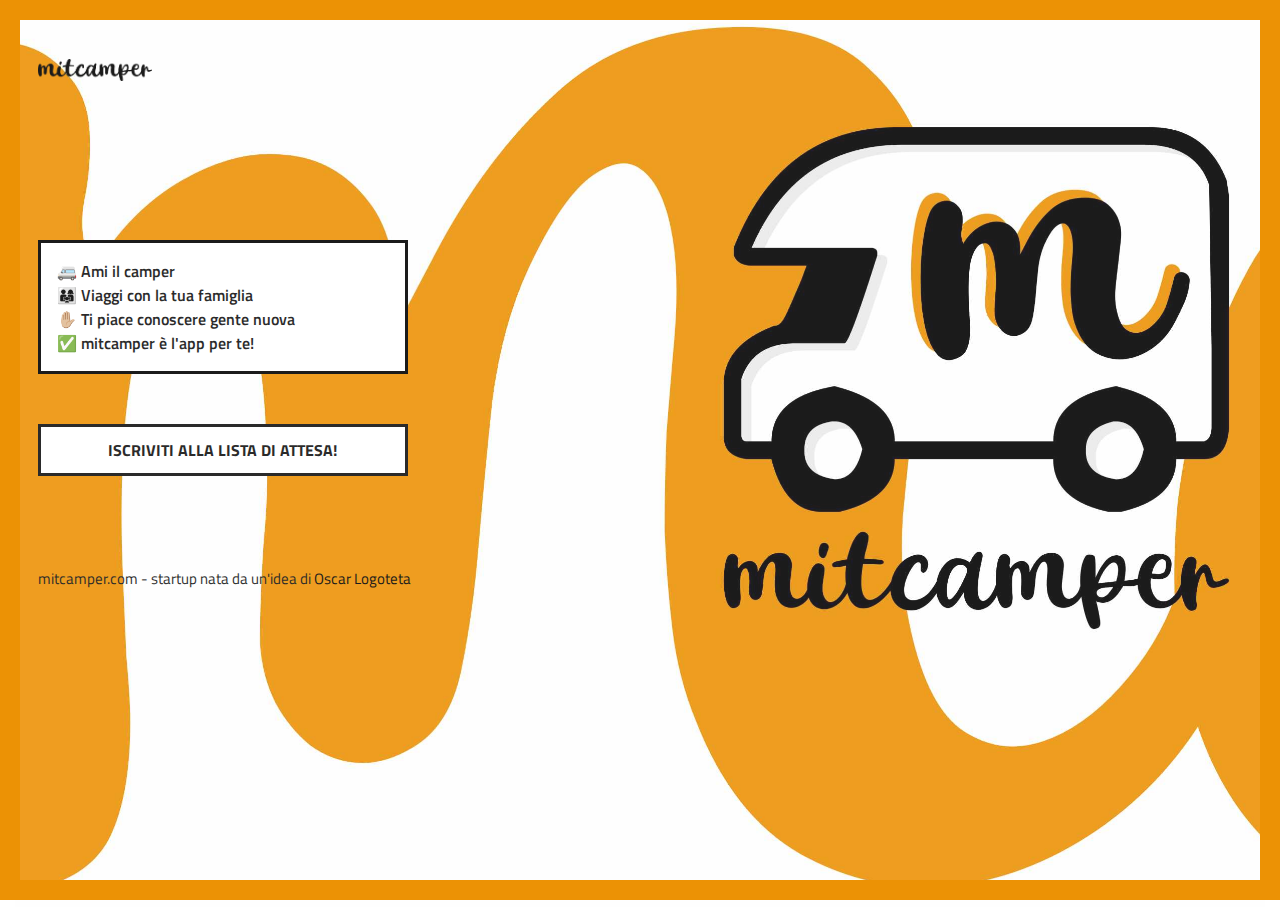
==== commit d4e97e15: "fix" ====
--- a/index.html
+++ b/index.html
@@ -4,7 +4,7 @@
     <meta charset="UTF-8">
 
     <!--Page Title-->
-    <title>mitcamper - Perché famiglia è sinonimo di camper!</title>
+    <title>mitcamper - Incontra altre famiglie come la tua!</title>
 
     <!--Meta Keywords and Description-->
     <meta name="keywords" content="camperisti, famiglia, bimbi, plainair">
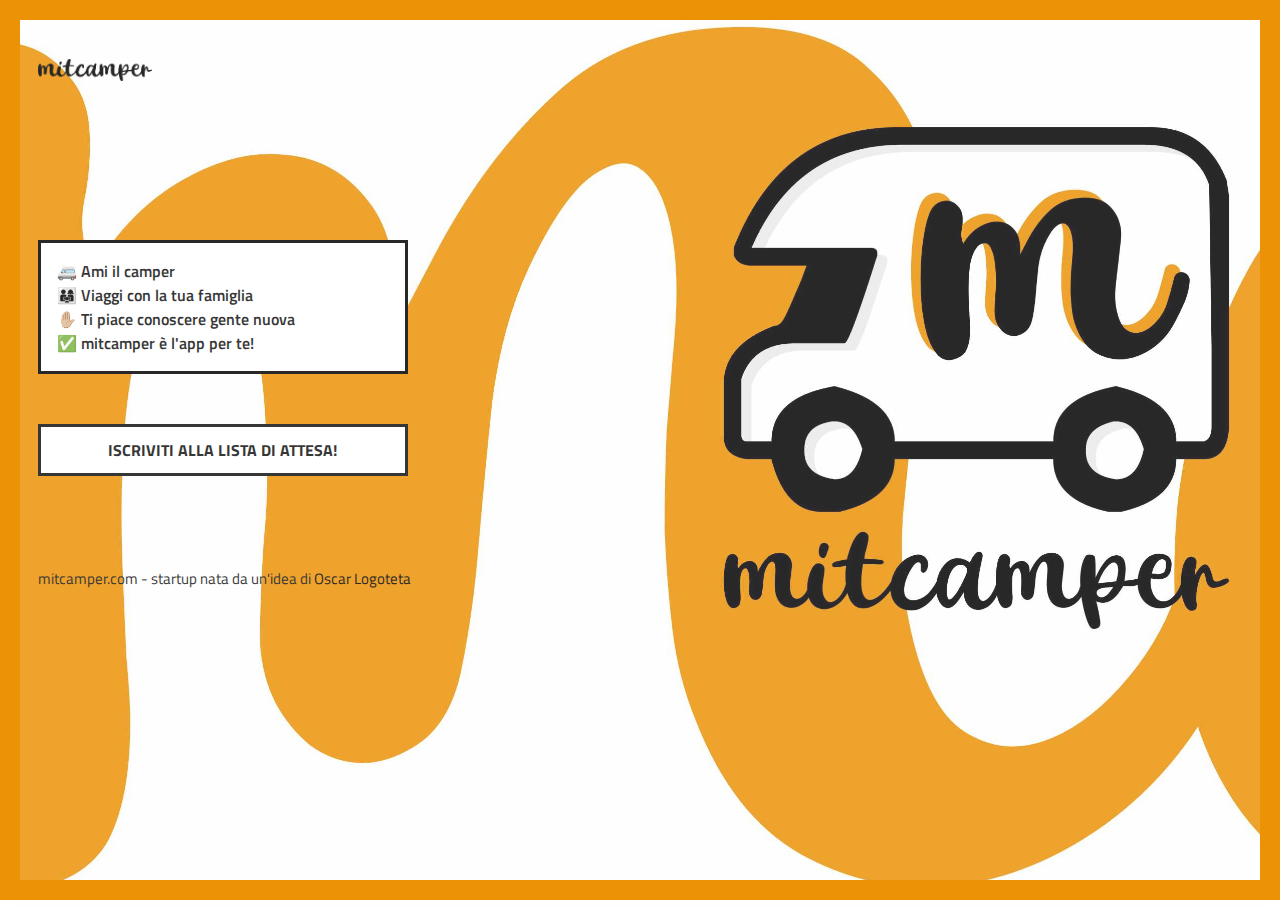
==== commit a1b05057: "fix v2 form" ====
--- a/index.html
+++ b/index.html
@@ -167,7 +167,7 @@
                 </div>
 
                 <!--Call to Action-->
-                <a href="https://forms.gle/tN2x4NUxyytHKAfP7" class="button">ISCRIVITI ALLA LISTA DI ATTESA!</a>
+                <a href="https://forms.gle/yDdz9kL5LwU6fsQy9" class="button">ISCRIVITI ALLA LISTA DI ATTESA!</a>
                 <!--End Call to Action-->
 
             </div>
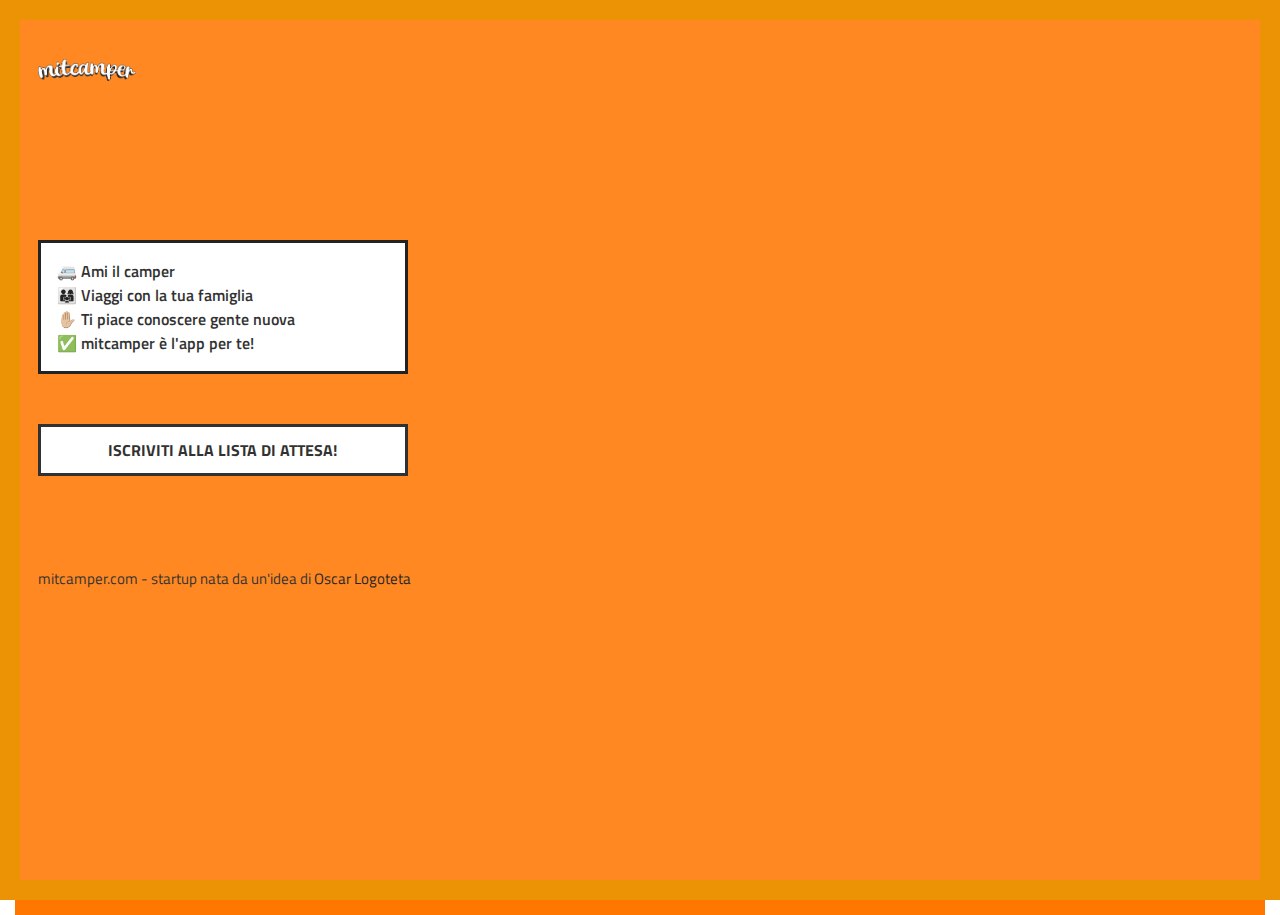
==== commit 0737c4f2: "@fixv2" ====
--- a/index.html
+++ b/index.html
@@ -16,7 +16,7 @@
     <meta property="og:type" content="website">
     <meta property="og:url" content="https://www.mitcamper.com/">
     <meta property="og:site_name" content="mitcamper">
-    <meta property="og:title" content="mitcamper - Perché famiglia è sinonimo di camper!">
+    <meta property="og:title" content="mitcamper - incontra gente come te!">
     <meta property="og:description" content="Incontra altre famiglie come la tua!">
     <meta property="og:image" content="https://www.mitcamper.com/images/app.png">
 
--- a/css/namari-color.css
+++ b/css/namari-color.css
@@ -124,8 +124,7 @@
 /* Banner Background and Text Colors */
 
 #banner {
-    background: url("../images/banner-images/banner-image-1.jpg") no-repeat right; top;
-    background-size:cover;
+    background: #ff7600;
 }
 
 
